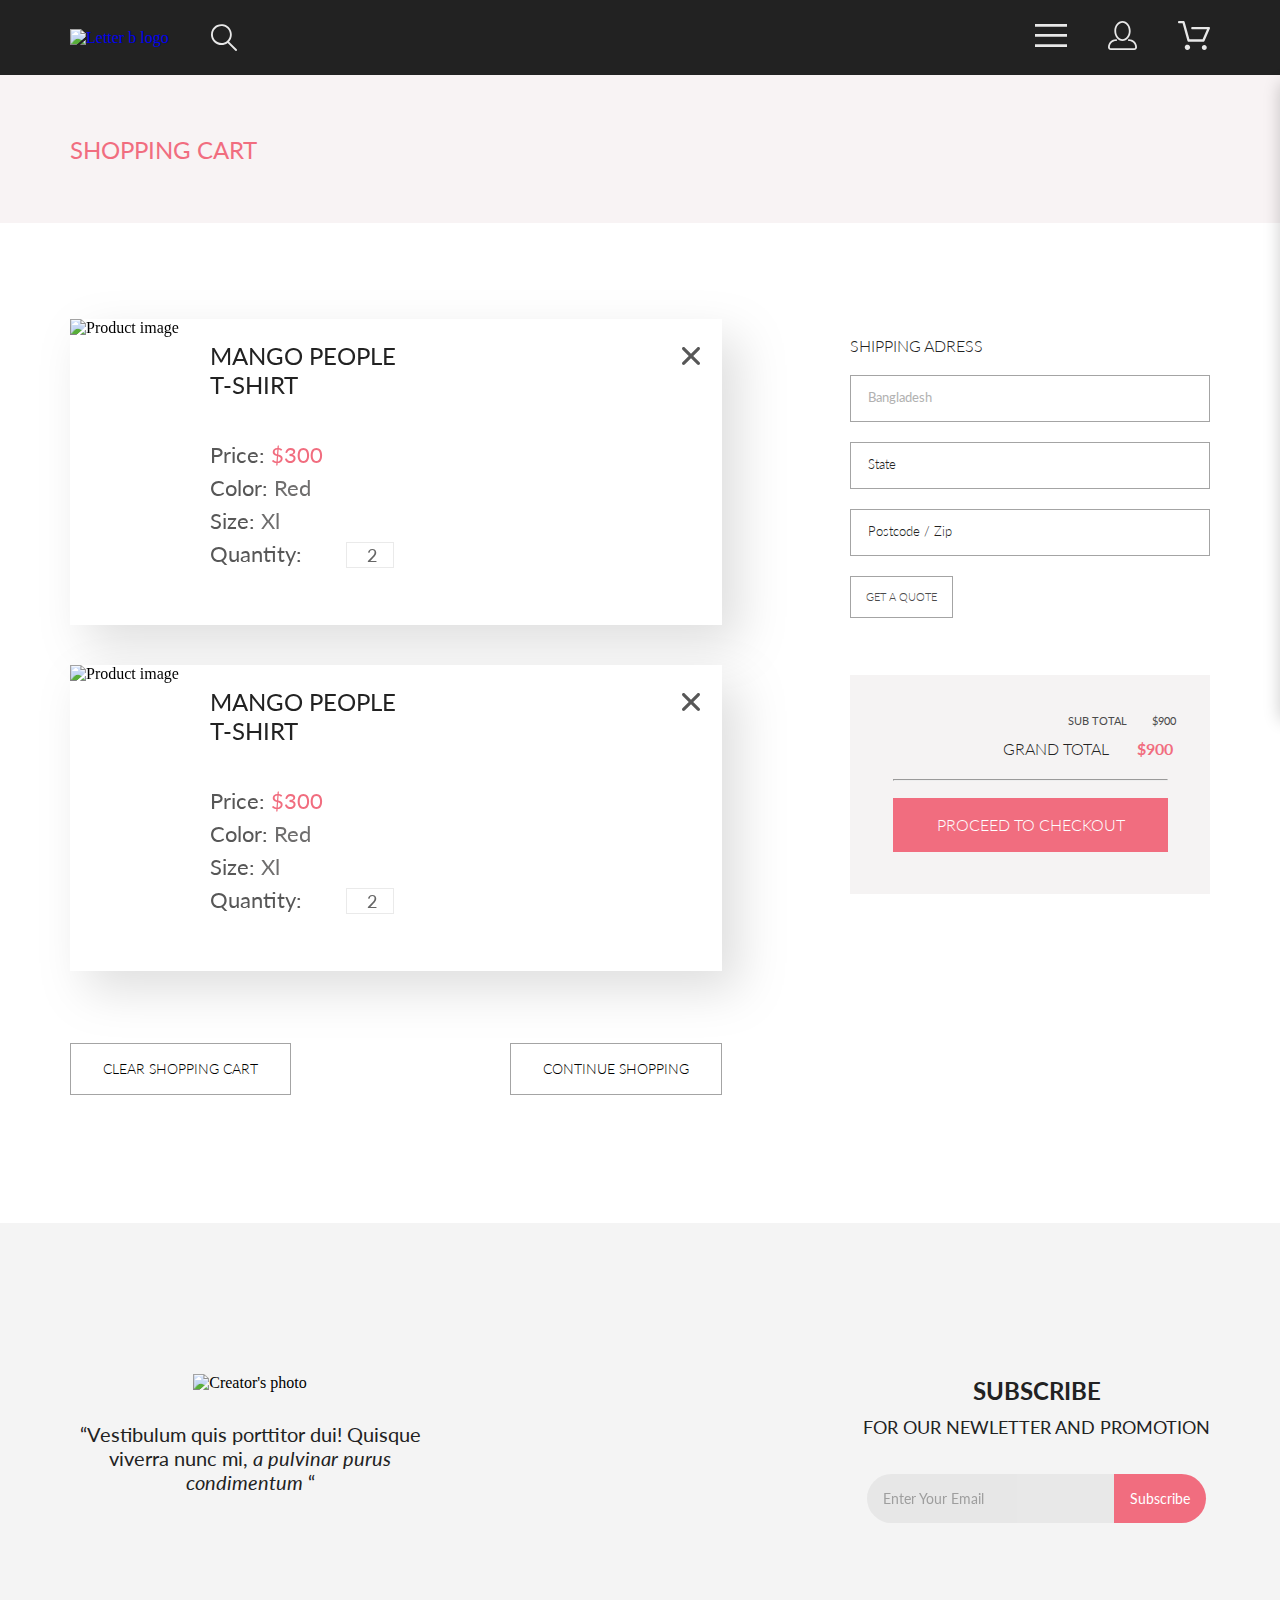
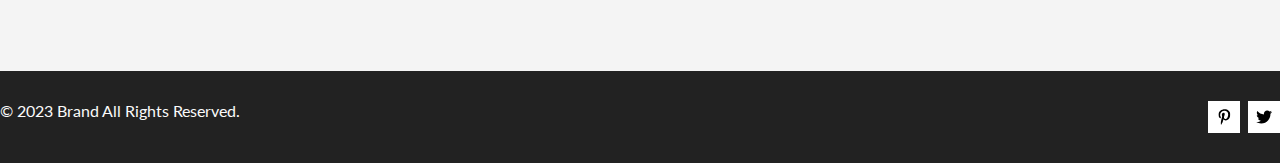
==== cart.html @ d00f2346 "Added new project" ====
<!DOCTYPE html>
<html lang="en">
    <head>
        <meta charset="UTF-8">
        <meta name="viewport" content="width=device-width, initial-scale=1.0">
        <title>Shop.Cart - Homework GB</title>
        <link rel="preconnect" href="https://fonts.googleapis.com">
        <link rel="preconnect" href="https://fonts.gstatic.com" crossorigin>
        <link href="https://fonts.googleapis.com/css2?family=Lato:wght@300;400;700;900&display=swap" rel="stylesheet">
        <link href="https://fonts.googleapis.com/css2?family=Roboto&display=swap" rel="stylesheet">
        <link rel="stylesheet" href="style.css">
    </head>
    <body>
        <div class="box-content">
            <header class="header center">
                <div class="header_left">
                    <a href="index.html" class="logo">
                        <img src="img/header_logo.svg" alt="Letter b logo">
                    </a>
                    <svg
                        width="27"
                        height="28"
                        viewBox="0 0 27 28"
                        fill="none"
                        xmlns="http://www.w3.org/2000/svg"
                    >
                        <path d="M19.0589 17.6251C20.6705 15.865 21.6275 13.6039 21.769 11.2216C21.9106 8.83932 21.2281 6.48088 19.8362 4.54232C18.4443 2.60377 16.4278 1.20318 14.1252 0.575765C11.8227 -0.0516554 9.37437 0.132305 7.19143 1.09675C5.0085 2.0612 3.22389 3.74739 2.1373 5.87217C1.05071 7.99695 0.728322 10.4309 1.22426 12.7653C1.72021 15.0997 3.00428 17.1923 4.86085 18.6919C6.71741 20.1914 9.0334 21.0064 11.4199 21.0001C13.6723 21.0031 15.8638 20.2691 17.6599 18.9101L25.4079 26.7171C25.4934 26.8061 25.5958 26.8772 25.7091 26.9261C25.8225 26.9751 25.9444 27.0009 26.0679 27.0021C26.1916 27.0024 26.314 26.9773 26.4276 26.9283C26.5411 26.8793 26.6434 26.8074 26.7279 26.7171C26.9018 26.5362 26.999 26.295 26.999 26.0441C26.999 25.7931 26.9018 25.5519 26.7279 25.371L19.0589 17.6251ZM2.88589 10.5001C2.89873 8.81477 3.41021 7.17101 4.35586 5.776C5.30151 4.38098 6.63899 3.29715 8.1997 2.66114C9.76042 2.02513 11.4745 1.86542 13.1258 2.20213C14.7772 2.53884 16.2919 3.3569 17.479 4.55319C18.6661 5.74948 19.4725 7.27044 19.7965 8.92433C20.1204 10.5782 19.9475 12.291 19.2995 13.8468C18.6515 15.4026 17.5574 16.7316 16.1551 17.6665C14.7529 18.6014 13.1052 19.1002 11.4199 19.1C9.14843 19.0892 6.97409 18.1775 5.3741 16.5652C3.77412 14.9528 2.87924 12.7715 2.88589 10.5001Z" fill="#E8E8E8"/>
                    </svg>
                </div>
                <div class="header_right">
                    <div class="main_menu">
                        <label for="main_menu_button" class="main_menu_button">
                            <svg
                                class="menu_icon"
                                width="32"
                                height="23"
                                viewBox="0 0 32 23"
                                fill="none"
                                xmlns="http://www.w3.org/2000/svg"
                            >
                                <path d="M0 23V20.31H32V23H0ZM0 12.76V10.07H32V12.76H0ZM0 2.69V0H32V2.69H0Z" fill="#E8E8E8"/>
                            </svg>
                        </label>
                        <input type="checkbox" id="main_menu_button" checked="false">
                        <div class="main_menu_bar">
                            <h4 class="main_menu_title">MENU</h4>
                            <ul>
                                <li>
                                    <a class="main_section" href="catalog.html">MAN</a>
                                    <ul>
                                        <li>
                                            <a class="link_section" href="product.html">Accessories</a>
                                        </li>
                                        <li>
                                            <a class="link_section" href="product.html">Bags</a>
                                        </li>
                                        <li>
                                            <a class="link_section" href="product.html">Denim</a>
                                        </li>
                                        <li>
                                            <a class="link_section" href="product.html">T-Shirts</a>
                                        </li>
                                    </ul>
                                </li>
                                <li>
                                    <a class="main_section" href="catalog.html">WOMAN</a>
                                    <ul>
                                        <li>
                                            <a class="link_section" href="product.html">Accessories</a>
                                        </li>
                                        <li>
                                            <a class="link_section" href="product.html">Jackets & Coats</a>
                                        </li>
                                        <li>
                                            <a class="link_section" href="product.html">Polos</a>
                                        </li>
                                        <li>
                                            <a class="link_section" href="product.html">T-Shirts</a>
                                        </li>
                                        <li>
                                            <a class="link_section" href="product.html">Shirts</a>
                                        </li>
                                    </ul>
                                </li>
                                <li>
                                    <a class="main_section" href="catalog.html">KIDS</a>
                                    <ul>
                                        <li>
                                            <a class="link_section" href="product.html">Accessories</a>
                                        </li>
                                        <li>
                                            <a class="link_section" href="product.html">Jackets & Coats</a>
                                        </li>
                                        <li>
                                            <a class="link_section" href="product.html">Polos</a>
                                        </li>
                                        <li>
                                            <a class="link_section" href="product.html">T-Shirts</a>
                                        </li>
                                        <li>
                                            <a class="link_section" href="product.html">Shirts</a>
                                        </li>
                                        <li>
                                            <a class="link_section" href="product.html">Bags</a>
                                        </li>
                                    </ul>
                                </li>
                            </ul>
                        </div>
                    </div>
                    <a class="user" href="registration.html">
                        <svg
                            class="user_icon"
                            width="29"
                            height="29"
                            viewBox="0 0 29 29"
                            fill="none"
                            xmlns="http://www.w3.org/2000/svg"
                        >
                            <path d="M14.5 19.937C19 19.937 22.656 15.464 22.656 9.968C22.656 4.472 19 0 14.5 0C13.3631 0.0217413 12.2463 0.303398 11.2351 0.823397C10.2239 1.34339 9.34507 2.08794 8.66602 3C7.12663 4.99573 6.30819 7.45381 6.34399 9.974C6.34399 15.465 10 19.937 14.5 19.937ZM14.5 1.813C18 1.813 20.844 5.472 20.844 9.969C20.844 14.466 17.998 18.125 14.5 18.125C11.002 18.125 8.15603 14.465 8.15503 9.969C8.15403 5.473 11 1.813 14.5 1.813ZM20.844 18.125C20.6036 18.125 20.373 18.2205 20.203 18.3905C20.033 18.5605 19.9375 18.7911 19.9375 19.0315C19.9375 19.2719 20.033 19.5025 20.203 19.6725C20.373 19.8425 20.6036 19.938 20.844 19.938C22.526 19.9399 24.1386 20.6088 25.3279 21.7982C26.5172 22.9875 27.1861 24.6 27.188 26.282C27.1875 26.5221 27.0918 26.7523 26.922 26.9221C26.7522 27.0918 26.5221 27.1875 26.282 27.188H2.71997C2.47985 27.1875 2.24975 27.0918 2.07996 26.9221C1.91016 26.7523 1.81449 26.5221 1.81396 26.282C1.81608 24.6001 2.48517 22.9877 3.67444 21.7985C4.86371 20.6092 6.47608 19.9401 8.15796 19.938C8.39824 19.938 8.62868 19.8425 8.79858 19.6726C8.96849 19.5027 9.06396 19.2723 9.06396 19.032C9.06396 18.7917 8.96849 18.5613 8.79858 18.3914C8.62868 18.2215 8.39824 18.126 8.15796 18.126C5.99541 18.1279 3.92201 18.9875 2.39258 20.5164C0.863144 22.0453 0.00264777 24.1185 0 26.281C0.000794067 27.0019 0.287502 27.693 0.797241 28.2027C1.30698 28.7125 1.99811 28.9992 2.71899 29H26.282C27.0027 28.9989 27.6936 28.7121 28.2031 28.2024C28.7126 27.6927 28.9992 27.0017 29 26.281C28.9974 24.1187 28.1372 22.0457 26.6083 20.5168C25.0793 18.9878 23.0063 18.1276 20.844 18.125Z" fill="#E8E8E8"/>
                        </svg>
                    </a>
                    <a class="cart" href="cart.html">
                        <svg
                            class="cart_icon"
                            width="32"
                            height="29"
                            viewBox="0 0 32 29"
                            fill="none"
                            xmlns="http://www.w3.org/2000/svg"
                        >
                            <path d="M26.1998 29C25.5521 28.9738 24.9404 28.6948 24.4961 28.2227C24.0518 27.7506 23.8103 27.1232 23.8234 26.475C23.8365 25.8269 24.1032 25.2097 24.5662 24.7559C25.0292 24.3022 25.6516 24.048 26.2999 24.048C26.9482 24.048 27.5706 24.3022 28.0336 24.7559C28.4966 25.2097 28.7633 25.8269 28.7764 26.475C28.7895 27.1232 28.5479 27.7506 28.1036 28.2227C27.6593 28.6948 27.0477 28.9738 26.3999 29H26.1998ZM6.75183 26.32C6.75183 25.79 6.90901 25.2718 7.20349 24.8311C7.49797 24.3904 7.91654 24.0469 8.40625 23.844C8.89596 23.6412 9.43484 23.5881 9.95471 23.6915C10.4746 23.7949 10.9521 24.0502 11.3269 24.425C11.7017 24.7998 11.957 25.2773 12.0604 25.7972C12.1638 26.317 12.1107 26.8559 11.9078 27.3456C11.705 27.8353 11.3615 28.2539 10.9208 28.5483C10.4801 28.8428 9.96194 29 9.43188 29C9.07977 29.0003 8.73102 28.9311 8.40564 28.7966C8.08026 28.662 7.7846 28.4646 7.53552 28.2158C7.28645 27.9669 7.08891 27.6713 6.9541 27.3461C6.81929 27.0208 6.74988 26.6721 6.74988 26.32H6.75183ZM10.5519 20.686C10.2924 20.6868 10.0398 20.6024 9.83301 20.4457C9.62617 20.2891 9.47648 20.0689 9.40686 19.819L4.57385 2.36401H1.18091C0.867422 2.36401 0.566761 2.23947 0.345093 2.01781C0.123425 1.79614 -0.00109863 1.49549 -0.00109863 1.18201C-0.00109863 0.868519 0.123425 0.567873 0.345093 0.346205C0.566761 0.124537 0.867422 5.81268e-06 1.18091 5.81268e-06H5.46191C5.7214 -0.00080736 5.97394 0.0837201 6.18066 0.240568C6.38739 0.397416 6.53674 0.617884 6.60583 0.868006L11.4388 18.323H24.6168L28.9999 8.27501H14.3999C14.2417 8.27961 14.0843 8.25242 13.9368 8.19507C13.7893 8.13771 13.6548 8.05134 13.5413 7.94108C13.4277 7.83082 13.3375 7.69891 13.2759 7.55315C13.2143 7.40739 13.1825 7.25075 13.1825 7.0925C13.1825 6.93426 13.2143 6.77762 13.2759 6.63186C13.3375 6.4861 13.4277 6.35419 13.5413 6.24393C13.6548 6.13367 13.7893 6.0473 13.9368 5.98994C14.0843 5.93259 14.2417 5.90541 14.3999 5.91001H30.8129C31.0086 5.90996 31.2011 5.95866 31.3733 6.05172C31.5454 6.14478 31.6917 6.27926 31.7988 6.44301C31.9067 6.60729 31.9723 6.79569 31.9897 6.99145C32.0072 7.18721 31.976 7.38424 31.8989 7.565L26.4939 19.977C26.4015 20.1876 26.2499 20.3668 26.0574 20.4927C25.8649 20.6186 25.6399 20.6858 25.4099 20.686H10.5519Z" fill="#E8E8E8"/>
                        </svg>
                    </a>
                </div>
            </header>
            <content class="content">
                <div class="head center">
                    <h1 class="head_title">SHOPPING CART</h1>
                </div>
                <div class="cart-box center">
                    <div class="cart-box__left">
                        <div class="cart-box__products">
                            <div class="cart-box__product_card">
                                <div class="cart-box__card_img">
                                    <img src="img/card_img1.png" alt="Product image">
                                </div>
                                <div class="cart-box__card_text">
                                    <h4 class="cart-box__card_title">MANGO  PEOPLE  T-SHIRT</h4>
                                    <p class="cart-box__card_content">
                                        Price:
                                        <span class="cart-box__card_price cart-box__card_value">$300</span>
                                    </p>
                                    <p class="cart-box__card_content">
                                        Color:
                                        <span class="cart-box__card_value">Red</span>
                                    </p>
                                    <p class="cart-box__card_content">
                                        Size:
                                        <span class="cart-box__card_value">Xl</span>
                                    </p>
                                    <label for="quantity" class="cart-box__card_content">Quantity:</label>
                                    <input id="quantity" type="number"  min="1" value="2" />
                                </div>
                                <svg
                                    class="cart-box__close_icon"
                                    width="18"
                                    height="18"
                                    viewBox="0 0 18 18"
                                    fill="none"
                                    xmlns="http://www.w3.org/2000/svg"
                                >
                                    <path d="M11.2453 9L17.5302 2.71516C17.8285 2.41741 17.9962 2.01336 17.9966 1.59191C17.997 1.17045 17.8299 0.76611 17.5322 0.467833C17.2344 0.169555 16.8304 0.00177586 16.4089 0.00140366C15.9875 0.00103146 15.5831 0.168097 15.2848 0.465848L9 6.75069L2.71516 0.465848C2.41688 0.167571 2.01233 0 1.5905 0C1.16868 0 0.764125 0.167571 0.465848 0.465848C0.167571 0.764125 0 1.16868 0 1.5905C0 2.01233 0.167571 2.41688 0.465848 2.71516L6.75069 9L0.465848 15.2848C0.167571 15.5831 0 15.9877 0 16.4095C0 16.8313 0.167571 17.2359 0.465848 17.5342C0.764125 17.8324 1.16868 18 1.5905 18C2.01233 18 2.41688 17.8324 2.71516 17.5342L9 11.2493L15.2848 17.5342C15.5831 17.8324 15.9877 18 16.4095 18C16.8313 18 17.2359 17.8324 17.5342 17.5342C17.8324 17.2359 18 16.8313 18 16.4095C18 15.9877 17.8324 15.5831 17.5342 15.2848L11.2453 9Z" fill="#575757"/>
                                </svg>
                            </div>
                            <div class="cart-box__product_card">
                                <div class="cart-box__card_img">
                                    <img src="img/card_img2.png" alt="Product image">
                                </div>
                                <div class="cart-box__card_text">
                                    <h4 class="cart-box__card_title">MANGO  PEOPLE  T-SHIRT</h4>
                                    <p class="cart-box__card_content">
                                        Price:
                                        <span class="cart-box__card_price cart-box__card_value">$300</span>
                                    </p>
                                    <p class="cart-box__card_content">
                                        Color:
                                        <span class="cart-box__card_value">Red</span>
                                    </p>
                                    <p class="cart-box__card_content">
                                        Size:
                                        <span class="cart-box__card_value">Xl</span>
                                    </p>
                                    <label for="quantity" class="cart-box__card_content">Quantity:</label>
                                    <input id="quantity" type="number"  min="1" value="2" />
                                </div>
                                <svg
                                    class="cart-box__close_icon"
                                    width="18"
                                    height="18"
                                    viewBox="0 0 18 18"
                                    fill="none"
                                    xmlns="http://www.w3.org/2000/svg"
                                >
                                    <path d="M11.2453 9L17.5302 2.71516C17.8285 2.41741 17.9962 2.01336 17.9966 1.59191C17.997 1.17045 17.8299 0.76611 17.5322 0.467833C17.2344 0.169555 16.8304 0.00177586 16.4089 0.00140366C15.9875 0.00103146 15.5831 0.168097 15.2848 0.465848L9 6.75069L2.71516 0.465848C2.41688 0.167571 2.01233 0 1.5905 0C1.16868 0 0.764125 0.167571 0.465848 0.465848C0.167571 0.764125 0 1.16868 0 1.5905C0 2.01233 0.167571 2.41688 0.465848 2.71516L6.75069 9L0.465848 15.2848C0.167571 15.5831 0 15.9877 0 16.4095C0 16.8313 0.167571 17.2359 0.465848 17.5342C0.764125 17.8324 1.16868 18 1.5905 18C2.01233 18 2.41688 17.8324 2.71516 17.5342L9 11.2493L15.2848 17.5342C15.5831 17.8324 15.9877 18 16.4095 18C16.8313 18 17.2359 17.8324 17.5342 17.5342C17.8324 17.2359 18 16.8313 18 16.4095C18 15.9877 17.8324 15.5831 17.5342 15.2848L11.2453 9Z" fill="#575757"/>
                                </svg>
                            </div>
                        </div>
                        <div class="cart-box__buttons">
                            <div class="cart-box__shopping_button">
                                <a class="cart-box__shopping_button_title" href="#">Clear shopping cart</a>
                            </div>
                            <div class="cart-box__shopping_button">
                                <a class="cart-box__shopping_button_title" href="#">Continue shopping</a>
                            </div>
                        </div>
                    </div>
                    <div class="cart-box__right">
                        <div class="cart-box__shipping-form">
                            <h4 class="cart-box__shipping-title">
                                SHIPPING ADRESS
                            </h4>
                            <input class="cart-box__shipping-field" type="text" id="country" placeholder="Country" value="Bangladesh" required>
                            <input class="cart-box__shipping-field" type="text" id="territory" placeholder="State" required>
                            <input class="cart-box__shipping-field" type="text" id="postcode" placeholder="Postcode / Zip" required>
                            <div class="cart-box__shipping_button">
                                <a class="cart-box__shipping_button_title" href="#">GET A QUOTE</a>
                            </div>
                        </div>
                        <div class="cart-box__checkout-box">
                            <div class="cart-box__subtotal">
                                <div>SUB TOTAL</div>
                                <div>$900</div>
                            </div>
                            <div class="cart-box__grandtotal">
                                <div>GRAND TOTAL</div>
                                <div class="cart-box__totalprice">$900</div>
                            </div>
                            <hr class="cart-box__checkout-line">
                            <div class="cart-box__checkout-button">
                                <a class="cart-box__checkout_button_title" href="#">PROCEED TO CHECKOUT</a>
                            </div>


                        </div>
                    </div>
                </div>
            </content>
            <footer class="footer">
                <section>
                    <div class="subscride_info center">
                        <figure>
                            <div class="creator">
                                <img src="img/creator.png" alt="Creator's photo">
                                <p class="creator_text">
                                    “Vestibulum quis porttitor dui! Quisque viverra nunc mi,
                                    <i> a pulvinar purus condimentum</i>
                                    “
                                </p>
                            </div>
                        </figure>
                        <section>
                            <div class="subscribe_container">
                                <div class="subscribe_text">
                                    <h3 class="subscribe_title">SUBSCRIBE</h3>
                                    <h4 class="subscribe_subtitle">FOR OUR NEWLETTER AND PROMOTION</h4>
                                </div>
                                <div class="subscribe_form">
                                    <input
                                        class="subscribe_form_input"
                                        type="email"
                                        name="email"
                                        placeholder="Enter Your Email"
                                    >
                                    <a class="subscribe_form_button" href="#">Subscribe</a>
                                </div>
                            </div>
                        </section>
                    </div>
                </section>
                <section>
                    <div class="contacts">
                        <p class="copyright_text">© 2023  Brand  All Rights Reserved.</p>
                        <div class="social_nets_bar">
                            <div class="social_net_item">
                                <svg
                                    class="social_net_link"
                                    width="13"
                                    height="16"
                                    viewBox="0 0 13 16"
                                    fill="none"
                                    xmlns="http://www.w3.org/2000/svg"
                                >
                                    <g clip-path="url(#clip0_190_1618)">
                                        <path d="M6.7402 0.203125C3.55552 0.203125 0.408081 2.34063 0.408081 5.8C0.408081 8 1.63726 9.25 2.38221 9.25C2.68951 9.25 2.86643 8.3875 2.86643 8.14375C2.86643 7.85313 2.13079 7.23438 2.13079 6.025C2.13079 3.5125 4.03043 1.73125 6.48878 1.73125C8.60259 1.73125 10.167 2.94062 10.167 5.1625C10.167 6.82187 9.50585 9.93437 7.3641 9.93437C6.59121 9.93437 5.93006 9.37187 5.93006 8.56563C5.93006 7.38438 6.74951 6.24062 6.74951 5.02187C6.74951 2.95312 3.83487 3.32812 3.83487 5.82812C3.83487 6.35313 3.90006 6.93437 4.13286 7.4125C3.70451 9.26875 2.82919 12.0344 2.82919 13.9469C2.82919 14.5375 2.91299 15.1188 2.96886 15.7094C3.0744 15.8281 3.02163 15.8156 3.18304 15.7563C4.74744 13.6 4.69157 13.1781 5.39928 10.3562C5.78107 11.0875 6.76814 11.4812 7.55034 11.4812C10.8468 11.4812 12.3274 8.24688 12.3274 5.33125C12.3274 2.22813 9.66415 0.203125 6.7402 0.203125Z" fill="black"/>
                                    </g>
                                    <defs>
                                        <clipPath id="clip0_190_1618">
                                            <rect
                                                width="11.9193"
                                                height="16"
                                                fill="white"
                                                transform="translate(0.408081)"
                                            />
                                        </clipPath>
                                    </defs>
                                </svg>
                            </div>
                            <div class="social_net_item">
                                <svg
                                    class="social_net_link"
                                    width="17"
                                    height="16"
                                    viewBox="0 0 17 16"
                                    fill="none"
                                    xmlns="http://www.w3.org/2000/svg"
                                >
                                    <g clip-path="url(#clip0_190_1614)">
                                        <path d="M14.4181 4.74107C14.4281 4.88319 14.4281 5.02535 14.4281 5.16747C14.4281 9.50247 11.1509 14.4974 5.16096 14.4974C3.31558 14.4974 1.60132 13.9593 0.159302 13.0253C0.421495 13.0558 0.673569 13.0659 0.94585 13.0659C2.46851 13.0659 3.8702 12.5482 4.98953 11.6649C3.5576 11.6345 2.3576 10.6903 1.94415 9.39081C2.14585 9.42125 2.34751 9.44156 2.5593 9.44156C2.85172 9.44156 3.14418 9.40094 3.41643 9.32991C1.92401 9.02531 0.80465 7.70553 0.80465 6.11163V6.07103C1.23825 6.31469 1.74249 6.46697 2.2769 6.48725C1.39959 5.89841 0.824826 4.89335 0.824826 3.75628C0.824826 3.14716 0.98614 2.58878 1.26851 2.10147C2.87187 4.09131 5.28195 5.39078 7.98443 5.53294C7.93403 5.28928 7.90376 5.0355 7.90376 4.78169C7.90376 2.97457 9.35586 1.5025 11.1609 1.5025C12.0987 1.5025 12.9457 1.89844 13.5407 2.53803C14.2768 2.39591 14.9827 2.12178 15.6079 1.74616C15.3659 2.5076 14.8516 3.14719 14.176 3.55325C14.8315 3.48222 15.4668 3.29944 16.0516 3.04566C15.608 3.69538 15.0533 4.27403 14.4181 4.74107Z" fill="black"/>
                                    </g>
                                    <defs>
                                        <clipPath id="clip0_190_1614">
                                            <rect
                                                width="15.8924"
                                                height="16"
                                                fill="white"
                                                transform="translate(0.159302)"
                                            />
                                        </clipPath>
                                    </defs>
                                </svg>
                            </div>
                        </div>
                    </div>
                </section>
            </footer>
        </div>
    </body>
</html>
---- style.css ----
.header {
  background-color: #222222;
  display: flex;
  height: 75px;
  justify-content: space-between;
  align-items: center;
  position: relative;
}

.header_left,
.header_right {
  display: flex;
  gap: 41px;
  align-items: center;
}

.menu_icon:hover path {
  fill: #F16D7F;
}

.main_menu {
  display: inline-block;
}

#main_menu_button {
  position: absolute;
  z-index: -1;
}
#main_menu_button:checked ~ .main_menu_bar {
  right: -232px;
}

.main_menu_bar {
  position: absolute;
  top: 75px;
  right: 0;
  padding: 1rem;
  background-color: #f9f9f9;
  width: 232px;
  box-shadow: 0px 8px 16px 0px rgba(0, 0, 0, 0.2);
  z-index: 1;
  transition: right 0.4s;
  line-height: normal;
}

ul {
  list-style-type: none;
  margin-top: 12px;
  margin-bottom: 20px;
  padding-left: 0;
}

ul li {
  padding-left: 1rem;
  margin-top: 12px;
  margin-bottom: 12px;
}

.menu_icon:hover path {
  fill: #F16D7F;
}

.user_icon:hover path {
  fill: #F16D7F;
}

.cart_icon:hover path {
  fill: #F16D7F;
}

.main_menu_button {
  background: none;
  border: none;
}

.main_menu_title {
  color: #000;
  font-family: Lato;
  font-size: 14px;
  font-style: normal;
  font-weight: 700;
  line-height: normal;
  padding-left: 1rem;
  margin-bottom: 24px;
}

.main_section {
  color: #F16D7F;
  font-family: Lato;
  font-size: 14px;
  font-style: normal;
  font-weight: 400;
  line-height: normal;
}

.link_section {
  color: #6F6E6E;
  font-family: Lato;
  font-size: 14px;
  font-style: normal;
  font-weight: 400;
  line-height: normal;
}

@media (min-width: 768px) and (max-width: 1024px) {
  .header_left {
    margin-left: 16px;
  }
  .header_right {
    margin-right: 16px;
  }
}
@media (max-width: 767.98px) {
  .header_left {
    margin-left: 8px;
  }
  .header_right {
    margin-right: 8px;
  }
  .user,
  .cart {
    display: none;
  }
}
.top_brand {
  background-color: #F1E4E6;
  display: flex;
  margin-bottom: 65px;
}

.top_brand_img {
  min-width: 49%;
  display: flex;
  justify-content: flex-end;
}

.top_brand_title {
  display: flex;
  justify-content: flex-start;
  align-items: center;
  gap: 18px;
}

.tb_large {
  color: #222222;
  font-family: Lato;
  font-size: 48px;
  font-style: normal;
  font-weight: 900;
  line-height: normal;
}

.tb_small {
  color: #222222;
  font-family: Lato;
  font-size: 32px;
  font-style: normal;
  font-weight: 700;
  line-height: normal;
}
.tb_small__highlighted {
  color: #F16D7F;
}

.offers {
  display: flex;
  flex-direction: column;
  gap: 30px;
  margin-bottom: 96px;
}

.small_offers {
  display: flex;
  gap: 30px;
}

.offer {
  width: 100%;
  min-height: 260px;
  display: flex;
  flex-direction: column;
  justify-content: center;
  align-items: center;
}
.offer__for_women {
  background-image: url(img/for_women.png);
  background-position: center;
  background-size: cover;
}
.offer__for_men {
  background-image: url(img/for_men.jpg);
  background-position: center;
  background-size: cover;
}
.offer__for_kids {
  background-image: url(img/for_kids.jpg);
  background-position: center;
  background-size: cover;
}
.offer__accesories {
  background-image: url(img/for_accesories.png);
  background-position: center;
  background-size: cover;
  min-height: 180px;
}

.offer_subtitle {
  color: #FFF;
  text-align: center;
  font-family: Lato;
  font-size: 16px;
  font-style: normal;
  font-weight: 400;
  line-height: normal;
}

.offer_title {
  color: #F16D7F;
  font-family: Lato;
  font-size: 24px;
  font-style: normal;
  font-weight: 700;
  line-height: normal;
}

.products {
  display: flex;
  align-items: center;
  flex-direction: column;
  margin-bottom: 60px;
}

.products_title {
  color: #222222;
  font-family: Lato;
  font-size: 30px;
  font-style: normal;
  font-weight: 400;
  line-height: normal;
}

.products_text {
  color: #9F9F9F;
  font-family: Lato;
  font-size: 14px;
  font-style: normal;
  font-weight: 400;
  line-height: normal;
}

.product_items {
  margin-top: 48px;
  margin-bottom: 48px;
  display: grid;
  grid-template-columns: repeat(3, 1fr);
  gap: 30px;
}

.item {
  display: flex;
  flex-direction: column;
  min-height: 587px;
  background-color: #F8F8F8;
}

.item_img {
  max-height: 420px;
  position: relative;
}

.hover_img {
  display: block;
  position: absolute;
  opacity: 0;
  transition: 0.5s;
}

.hover_img:hover {
  opacity: 1;
}

.item_text {
  display: flex;
  flex-wrap: wrap;
  height: 161px;
  padding: 24px 28.8px 20px 17px;
}

.item_title {
  color: #000;
  font-family: Lato;
  font-size: 13px;
  font-style: normal;
  font-weight: 400;
  line-height: normal;
  margin-bottom: 12.65px;
}

.item_description {
  color: #5D5D5D;
  font-family: Lato;
  font-size: 14px;
  font-style: normal;
  font-weight: 300;
  line-height: normal;
  margin-bottom: 18px;
}

.item_price {
  color: #F16D7F;
  font-family: Lato;
  font-size: 16px;
  font-style: normal;
  font-weight: 400;
  line-height: normal;
}

.spec_item {
  background-color: #F7E4E2;
  width: 100%;
  display: flex;
  flex: 1;
  justify-content: center;
  align-items: center;
}

.spec_pic {
  max-height: 95%;
}

.browse_button {
  padding: 1rem 2rem;
  border: #F16D7F 1px solid;
  color: #F16D7F;
  font-family: Lato;
  font-size: 16px;
  font-style: normal;
  font-weight: 400;
  line-height: normal;
  transition: 0.5s;
}

.browse_button:hover {
  background-color: #F16D7F;
  color: #FFFFFF;
}

.features {
  height: 341px;
  background-color: #222222;
  display: flex;
  gap: 30px;
  justify-content: center;
  align-items: center;
}

.feature {
  max-width: 360px;
  height: 134px;
  display: flex;
  flex-direction: column;
  align-items: center;
  justify-content: space-between;
}

.feature_icon path {
  fill: #F16D7F;
}

.feature_title {
  color: #FBFBFB;
  font-family: Lato;
  font-size: 19.96px;
  font-style: normal;
  font-weight: 400;
  line-height: normal;
}

.feature_description {
  color: #FBFBFB;
  text-align: center;
  font-family: Lato;
  font-size: 13.972px;
  font-style: normal;
  font-weight: 300;
  line-height: normal;
}

@media (min-width: 768px) and (max-width: 1024px) {
  .top_brand {
    display: flex;
    margin-bottom: 19px;
  }
  .top_brand_img {
    width: 49%;
    justify-content: center;
  }
  .top_brand_pic {
    -o-object-fit: contain;
       object-fit: contain;
    width: 100%;
  }
  .top_brand_title {
    width: 49%;
  }
  .tb_large {
    font-size: 44px;
  }
  .tb_small {
    font-size: 24px;
  }
  .offers {
    padding: 0 3%;
    gap: 19px;
    margin-bottom: 154px;
  }
  .small_offers {
    gap: 19px;
  }
  .offer {
    min-height: 167px;
  }
  .offer__accesories {
    min-height: 116px;
  }
  .products {
    margin-bottom: 79px;
  }
  .product_items {
    padding: 0 3%;
    grid-template-columns: repeat(2, 1fr);
    gap: 16px;
    margin-top: 72px;
  }
  .item {
    max-width: 360px;
  }
  .features {
    flex-direction: column;
    height: 610px;
    justify-content: space-evenly;
  }
}
@media (min-width: 320px) and (max-width: 767px) {
  .top_brand_img {
    display: none;
  }
  .top_brand {
    height: 368px;
  }
  .top_brand_title {
    width: 100%;
    justify-content: center;
  }
  .tb_large {
    font-size: 38px;
  }
  .tb_small {
    font-size: 20px;
  }
  .offers {
    padding: 0 5%;
    gap: 32px;
    margin-bottom: 64px;
  }
  .small_offers {
    flex-direction: column;
    gap: 32px;
  }
  .offer {
    min-height: 248px;
  }
  .offer__accesories {
    min-height: 111px;
  }
  .products {
    margin-bottom: 110px;
  }
  .product_items {
    margin-top: 64px;
    margin-bottom: 55px;
    padding: 0 3%;
    display: flex;
    flex-direction: column;
    gap: 16px;
  }
  .item {
    max-width: 320px;
    min-height: 540px;
    flex: 1;
  }
  .hover_img {
    -o-object-fit: scale-down;
       object-fit: scale-down;
    width: 100%;
  }
  .item_pic {
    -o-object-fit: contain;
       object-fit: contain;
    width: 100%;
  }
  .spec_item {
    height: 373.328px;
    flex: none;
  }
  .features {
    flex-direction: column;
    height: 610px;
    justify-content: space-evenly;
  }
}
.subscride_info {
  height: 448px;
  display: flex;
  justify-content: space-between;
  align-items: center;
  background-color: #F4F4F4;
  background-image: url(img/photo_subscribe.jpg);
  background-repeat: no-repeat;
  background-size: cover;
}

.creator {
  max-width: 360px;
  display: flex;
  flex-direction: column;
  gap: 30px;
  align-items: center;
}

.creator_text {
  color: #222222;
  text-align: center;
  font-family: Lato;
  font-size: 20px;
  font-style: normal;
  font-weight: 400;
  line-height: normal;
  height: 99px;
}

.subscribe_container {
  max-width: 557px;
  display: flex;
  flex-direction: column;
  align-items: center;
}

.subscribe_text {
  margin-bottom: 32px;
}

.subscribe_title {
  color: #222222;
  text-align: center;
  font-family: Lato;
  font-size: 24px;
  font-style: normal;
  font-weight: 700;
  line-height: 167.2%;
}

.subscribe_subtitle {
  color: #222222;
  font-family: Lato;
  font-size: 18px;
  font-style: normal;
  font-weight: 400;
  line-height: 167.2%;
}

.subscribe_form {
  width: 100%;
  display: flex;
  align-items: center;
  justify-content: center;
}

.subscribe_form_input {
  width: calc(100% - 100px);
  color: #222222;
  background-color: #E1E1E1;
  font-family: Lato;
  font-size: 14px;
  font-style: normal;
  font-weight: 400;
  line-height: normal;
  opacity: 0.671;
  padding: 1rem;
  border: none;
  border-top-left-radius: 49px;
  border-bottom-left-radius: 49px;
}

.subscribe_form_button {
  max-width: 100px;
  background-color: #F16D7F;
  color: #FFFFFF;
  text-align: center;
  font-family: Lato;
  font-size: 14px;
  font-style: normal;
  font-weight: 400;
  line-height: normal;
  padding: 1rem;
  border: none;
  border-top-right-radius: 49px;
  border-bottom-right-radius: 49px;
  transition: 0.5s;
}

.subscribe_form_button:hover {
  background-color: #222222;
}

.contacts {
  padding: 30px 0;
  display: flex;
  justify-content: space-between;
  background-color: #222222;
}

.copyright_text {
  color: #FBFBFB;
  font-family: Lato;
  font-size: 16px;
  font-style: normal;
  font-weight: 400;
  line-height: normal;
}

.social_nets_bar {
  display: flex;
  gap: 8px;
  justify-content: space-between;
}

.social_net_item {
  background-color: #FFFFFF;
  width: 32px;
  height: 32px;
  display: flex;
  justify-content: center;
  align-items: center;
  transition: 0.5s;
}

.social_net_item:hover {
  background-color: #F16D7F;
}

.social_net_item:hover .social_net_link path {
  fill: white;
}

@media (min-width: 768px) and (max-width: 1024px) {
  .subscride_info {
    flex-direction: column;
    height: 600px;
    gap: 48px;
    padding-top: 64px;
    justify-content: normal;
    background-position-x: left;
    background-position-y: bottom;
  }
  .copyright_text {
    margin-left: 16px;
  }
  .social_nets_bar {
    margin-right: 16px;
  }
}
@media (min-width: 320px) and (max-width: 767.98px) {
  .subscride_info {
    flex-direction: column;
    height: 550px;
    gap: 59px;
    padding-top: 64px;
    justify-content: normal;
    background-position-x: left;
    background-position-y: bottom;
  }
  .creator_text {
    font-size: 18px;
    height: auto;
  }
  .subscribe_text {
    margin-bottom: 22px;
  }
  .subscribe_title {
    line-height: 153.2%;
  }
  .subscribe_subtitle {
    font-size: 14px;
    line-height: 153.2%;
  }
  .contacts {
    padding: 9px;
    height: 143px;
    flex-direction: column-reverse;
    align-items: center;
    justify-content: normal;
  }
  .social_nets_bar {
    margin-bottom: 40px;
  }
}
p {
  padding: 0;
  margin: 0;
}

.head {
  background-color: #F8F3F4;
  display: flex;
  height: 148px;
  justify-content: space-between;
  align-items: center;
}

.head_title {
  color: #F16D7F;
  font-family: Lato;
  font-size: 24px;
  font-style: normal;
  font-weight: 400;
  line-height: normal;
}

.breadcrums > a:not(:last-child)::after {
  content: " /";
}

.breadcrums__link {
  color: #636363;
  font-family: Lato;
  font-size: 14px;
  font-style: normal;
  font-weight: 300;
  line-height: normal;
  transition: 0.3s;
}
.breadcrums__link__highlight {
  color: #F16D7F;
  font-weight: 700;
}

.breadcrums__link:hover {
  color: #F16D7F;
  font-weight: 700;
}

.carousel {
  background-color: #F7F7F7;
  padding-top: 11px;
  padding-bottom: 42px;
}

.carousel-item,
.active {
  text-align: center;
}

.carousel_button {
  background-image: url(img/carousel_button_bg.svg);
}

.carousel-control-prev {
  justify-content: flex-start;
  transition: 0.3s;
}

.carousel-control-prev:hover .carousel_button path {
  fill: #F16D7F;
}

.carousel-control-next {
  justify-content: flex-end;
  transition: 0.3s;
}

.carousel-control-next:hover .carousel_button path {
  fill: #F16D7F;
}

.product_description {
  position: relative;
  top: -65px;
  margin-left: calc(50% - 570px);
  margin-right: calc(50% - 570px);
  background-color: #FFFFFF;
  height: 601px;
  display: flex;
  flex-direction: column;
  align-items: center;
  justify-content: center;
  padding-top: 64px;
  margin-bottom: 129px;
}

.product_group {
  color: #F16D7F;
  font-family: Lato;
  font-size: 14px;
  font-style: normal;
  font-weight: 300;
  line-height: normal;
  margin-bottom: 12.1px;
}

.product_description path {
  fill: #F16D7F;
}

.product_title {
  margin-top: 12.1px;
  margin-bottom: 48.41px;
  color: #4D4D4D;
  font-family: Lato;
  font-size: 18px;
  font-style: normal;
  font-weight: 300;
  line-height: normal;
}

.product_text {
  padding-left: calc(50% - 277.5px);
  padding-right: calc(50% - 277.5px);
  color: #5E5E5E;
  text-align: center;
  font-family: Lato;
  font-size: 14px;
  font-style: normal;
  font-weight: 300;
  line-height: normal;
  margin-bottom: 32px;
}

.product_price {
  color: #F16D7F;
  font-family: Lato;
  font-size: 24px;
  font-style: normal;
  font-weight: 300;
  line-height: normal;
  margin-bottom: 65px;
}

.sort_bar {
  margin-top: 65px;
  margin-bottom: 48.41px;
  color: #6F6E6E;
  font-family: Lato;
  font-size: 14px;
  font-style: normal;
  font-weight: 400;
  line-height: normal;
}

.btn-secondary {
  --bs-btn-color: #6F6E6E;
  --bs-btn-bg: none;
  --bs-btn-border-color: none;
  --bs-btn-hover-color: #fff;
  --bs-btn-hover-bg: #5c636a;
  --bs-btn-hover-border-color: #565e64;
  --bs-btn-focus-shadow-rgb: 130, 138, 145;
  --bs-btn-active-color: #fff;
  --bs-btn-active-bg: #F16D7F;
  --bs-btn-active-border-color: #51585e;
  --bs-btn-active-shadow: inset 0 3px 5px rgba(0, 0, 0, 0.125);
  --bs-btn-disabled-color: #fff;
  --bs-btn-disabled-bg: #6c757d;
  --bs-btn-disabled-border-color: #6c757d;
}

.add_to_cart_button {
  display: flex;
  gap: 23px;
  align-items: center;
}

.add_to_cart_button:hover path {
  fill: #FFFFFF;
}

@media (min-width: 768px) and (max-width: 1024px) {
  .spec_product {
    margin-top: 24px;
    grid-template-columns: repeat(2, 1fr);
    grid-template-rows: repeat(1, 1fr);
    grid-auto-rows: 0;
    overflow-y: hidden;
    justify-items: center;
  }
}
@media (min-width: 320px) and (max-width: 767.98px) {
  .carousel-item,
  .active img {
    width: 100vw;
  }
  .product_description {
    margin-left: 0;
    margin-right: 0;
    margin-bottom: 64px;
  }
  .product_text {
    padding-left: 25px;
    padding-right: 25px;
  }
  [type=button]:not(:disabled), [type=reset]:not(:disabled), [type=submit]:not(:disabled), button:not(:disabled) {
    font-size: 10px;
  }
  .spec_product {
    display: grid;
    grid-template-columns: 1fr;
    grid-template-rows: repeat(2, 1fr);
    grid-auto-rows: 0;
    overflow-y: hidden;
    justify-items: center;
  }
}
.filter-sorter {
  padding-top: 35px;
  padding-bottom: 16px;
  display: flex;
  height: 84px;
}

.filter-block {
  position: relative;
  height: 100%;
  width: 360px;
}

.filter {
  position: absolute;
  z-index: 10;
  width: 360px;
  padding: 13px 16px 16px;
}
.filter[open] {
  background: #FFF;
  filter: drop-shadow(6px 4px 35px rgba(0, 0, 0, 0.21));
}
.filter__summary {
  display: flex;
  align-items: center;
  gap: 11px;
}
.filter__title {
  color: #000;
  font-family: Lato;
  font-size: 14px;
  font-style: normal;
  font-weight: 600;
  line-height: normal;
  transition: 0.5s;
}
.filter__title:hover {
  color: #F16D7F;
}
.filter[open] .filter__title {
  color: #F16D7F;
}
.filter[open] .filter__summary path {
  fill: #F16D7F;
}
.filter__content {
  display: flex;
  flex-direction: column;
  margin-top: 16px;
  gap: 18px;
}
.filter__subtitle {
  color: #6F6E6E;
  font-family: Lato;
  font-size: 14px;
  font-style: normal;
  font-weight: 400;
  line-height: normal;
  border-bottom: 1px solid #EBEBEB;
  border-left: 5px solid #F16D7F;
  padding-left: 12px;
  padding-top: 8px;
  padding-bottom: 12px;
  transition: 0.5s;
}
.filter__subtitle:hover {
  color: #F16D7F;
}
.filter__item[open] .filter__subtitle {
  color: #F16D7F;
}
.filter__link-box {
  display: flex;
  flex-direction: column;
  gap: 11px;
  margin-left: 18px;
  margin-top: 24px;
  margin-bottom: 6px;
}
.filter__link {
  color: #6F6E6E;
  font-family: Lato;
  font-size: 14px;
  font-style: normal;
  font-weight: 400;
  line-height: normal;
  transition: 0.5s;
}
.filter__link:hover {
  color: #222222;
}

.sorter {
  display: flex;
  gap: 27px;
  padding-top: 13px;
  margin-left: 30px;
}
.sorter__details {
  position: relative;
}
.sorter__summary {
  display: flex;
  align-items: center;
  gap: 11px;
}
.sorter__title {
  color: #6F6E6E;
  font-family: Lato;
  font-size: 14px;
  font-style: normal;
  font-weight: 400;
  line-height: normal;
}
.sorter__content {
  position: absolute;
  z-index: 10;
  left: -9px;
  top: 22px;
  display: flex;
  flex-direction: column;
  gap: 9px;
  background: #FFF;
  box-shadow: 6px 4px 35px 0px rgba(0, 0, 0, 0.21);
  padding-top: 7px;
  padding-left: 9px;
  padding-bottom: 11px;
  padding-right: 30px;
}
.sorter__item {
  display: flex;
  align-items: center;
  gap: 9px;
  position: relative;
}
.sorter__label {
  color: #6F6E6E;
  font-family: Roboto;
  font-size: 14px;
  font-style: normal;
  font-weight: 400;
  line-height: normal;
}
.sorter__checkbox {
  position: absolute;
  z-index: -1;
  opacity: 0;
}
.sorter__checkbox + label {
  display: inline-flex;
  align-items: center;
  -webkit-user-select: none;
     -moz-user-select: none;
          user-select: none;
  cursor: pointer;
}
.sorter__checkbox + label::before {
  content: "";
  display: inline-block;
  width: 1em;
  height: 1em;
  flex-shrink: 0;
  flex-grow: 0;
  border: 1px solid #adb5bd;
  border-radius: 0.25em;
  margin-right: 0.5em;
  background-repeat: no-repeat;
  background-position: center center;
  background-size: 50% 50%;
}
.sorter__checkbox:checked + label::before {
  border-color: #F16D7F;
  background-color: #F16D7F;
  background-image: url("data:image/svg+xml,%3csvg xmlns='http://www.w3.org/2000/svg' viewBox='0 0 8 8'%3e%3cpath fill='%23fff' d='M6.564.75l-3.59 3.612-1.538-1.55L0 4.26 2.974 7.25 8 2.193z'/%3e%3c/svg%3e");
}

.catalog_nav {
  height: 43px;
  display: flex;
  justify-content: center;
  align-items: center;
  border: 1px #EBEBEB solid;
  border-radius: 5px;
}
.catalog_nav__box {
  display: inline-block;
  text-align: center;
}
.catalog_nav__link {
  float: left;
  padding: 15px 16px;
  text-decoration: none;
  color: #C4C4C4;
  font-family: Lato;
  font-size: 16px;
  font-style: normal;
  font-weight: 300;
  line-height: normal;
}
.catalog_nav__link:active {
  color: #F16D7F;
}
.catalog_nav__link:hover:not(.active) {
  color: #F16D7F;
}

@media (min-width: 768px) and (max-width: 1024px) {
  .filter-sorter {
    justify-content: space-between;
  }
  .filter {
    padding-top: 24px;
    padding-left: 0;
  }
  .product_items_spec {
    margin-top: 24px;
    grid-template-rows: repeat(4, 1fr);
    grid-auto-rows: 0;
    overflow-y: hidden;
    justify-items: center;
  }
}
@media (min-width: 320px) and (max-width: 767.98px) {
  .head {
    flex-direction: column;
    gap: 32px;
  }
  .filter-sorter {
    justify-content: space-between;
    align-items: center;
    padding-top: 26px;
  }
  .filter-block {
    width: -moz-fit-content;
    width: fit-content;
  }
  .filter {
    padding-left: 0;
  }
  .filter__title {
    display: none;
  }
  .filter__icon {
    width: 38px;
    height: 25px;
  }
  .sorter {
    margin-left: 0;
  }
  .sorter__title {
    font-size: 12px;
  }
  .products {
    margin-bottom: 64px;
  }
  .product_items {
    margin-top: 16px;
    margin-bottom: 40px;
  }
  .catalog_nav {
    padding: 15px 16px;
  }
  .catalog_nav__link {
    padding: 0 6px;
  }
}
.cart-box {
  display: flex;
  justify-content: space-between;
  padding-top: 96px;
  padding-bottom: 128px;
}
.cart-box__left {
  display: flex;
  flex-direction: column;
  gap: 72px;
}
.cart-box__products {
  display: flex;
  flex-direction: column;
  gap: 40px;
}
.cart-box__product_card {
  display: flex;
  height: 306px;
  min-width: 652px;
  filter: drop-shadow(17px 19px 24px rgba(0, 0, 0, 0.13));
  background-color: #fff;
}
.cart-box__card_text {
  padding-left: 31px;
  padding-top: 22px;
  max-width: 232px;
  position: relative;
}
.cart-box__card_title {
  color: #222222;
  font-family: Lato;
  font-size: 24px;
  font-style: normal;
  font-weight: 400;
  line-height: normal;
  margin-bottom: 42px;
}
.cart-box__card_content {
  color: #575757;
  font-family: Lato;
  font-size: 22px;
  font-style: normal;
  font-weight: 400;
  line-height: normal;
  margin-bottom: 6px;
}
.cart-box__card_value {
  color: #6F6E6E;
  font-family: Lato;
  font-size: 22px;
  font-style: normal;
  font-weight: 400;
  line-height: normal;
}
.cart-box__card_price {
  color: #F16D7F;
}
.cart-box #quantity {
  margin-left: 40px;
  padding: 1px;
  width: 3rem;
  text-align: end;
  color: #656565;
  font-family: Lato;
  font-size: 18px;
  font-style: normal;
  font-weight: 400;
  line-height: normal;
  border: 1px #EAEAEA solid;
}
.cart-box__close_icon {
  position: absolute;
  top: 28px;
  right: 22px;
}
.cart-box__close_icon:hover path {
  fill: #F16D7F;
}
.cart-box__buttons {
  display: flex;
  justify-content: space-between;
}
.cart-box__shopping_button {
  padding: 1rem 2rem;
  border: #A4A4A4 1px solid;
  transition: background-color 0.5s;
}
.cart-box__shopping_button_title {
  color: #000;
  font-family: Lato;
  font-size: 14px;
  font-style: normal;
  font-weight: 300;
  line-height: normal;
  text-transform: uppercase;
  transition: color 0.5s;
}
.cart-box__shopping_button:hover {
  background-color: #F16D7F;
}
.cart-box__shopping_button:hover .cart-box__shopping_button_title {
  color: #FFFFFF;
}
.cart-box__right {
  display: flex;
  flex-direction: column;
  gap: 57px;
}
.cart-box__shipping-form {
  width: 360px;
  display: flex;
  flex-direction: column;
  padding-top: 17px;
  gap: 20px;
}
.cart-box__shipping-title {
  color: #222222;
  font-family: Lato;
  font-size: 16px;
  font-style: normal;
  font-weight: 300;
  line-height: normal;
}
.cart-box__shipping-field {
  padding-left: 17px;
  padding-top: 13px;
  padding-bottom: 16px;
  border: #A4A4A4 1px solid;
  color: #B1B1B1;
  font-family: Lato;
  font-size: 13px;
  font-style: normal;
  font-weight: 400;
  line-height: normal;
  transition: border-color 0.15s, box-shadow 0.15s;
}
.cart-box__shipping-field::-moz-placeholder {
  color: #222222;
  font-weight: 300;
}
.cart-box__shipping-field::placeholder {
  color: #222222;
  font-weight: 300;
}
.cart-box__shipping-field:focus {
  border-color: #F16D7F;
  outline: 0;
  box-shadow: 0 0 0 0.2rem rgba(158, 158, 158, 0.25);
}
.cart-box__shipping_button {
  width: -moz-fit-content;
  width: fit-content;
  padding: 10px 15px 12px 15px;
  border: #A4A4A4 1px solid;
  transition: background-color 0.5s;
}
.cart-box__shipping_button_title {
  color: #4A4A4A;
  font-family: Lato;
  font-size: 11px;
  font-style: normal;
  font-weight: 300;
  line-height: normal;
  transition: color 0.5s;
}
.cart-box__shipping_button:hover {
  background-color: #F16D7F;
}
.cart-box__shipping_button:hover .cart-box__shipping_button_title {
  color: #FFFFFF;
}
.cart-box__checkout-box {
  background-color: #F5F3F3;
  width: 360px;
  display: flex;
  flex-direction: column;
  padding-top: 39px;
}
.cart-box__subtotal {
  max-width: 108px;
  display: flex;
  justify-content: space-between;
  margin-left: 218px;
  margin-bottom: 12px;
  color: #4A4A4A;
  font-family: Lato;
  font-size: 11px;
  font-style: normal;
  font-weight: 400;
  line-height: normal;
}
.cart-box__grandtotal {
  max-width: 170px;
  display: flex;
  justify-content: space-between;
  margin-left: 153px;
  margin-bottom: 21px;
  color: #222;
  font-family: Lato;
  font-size: 16px;
  font-style: normal;
  font-weight: 300;
  line-height: normal;
}
.cart-box__totalprice {
  color: #F16D7F;
  font-weight: 700;
}
.cart-box__checkout-line {
  margin-left: 43px;
  margin-right: 42px;
  margin-bottom: 17px;
  color: #E2E2E2;
}
.cart-box__checkout-button {
  margin-left: 43px;
  margin-right: 42px;
  margin-bottom: 42px;
  padding: 1rem 2rem;
  text-align: center;
  border: #F16D7F 1px solid;
  background-color: #F16D7F;
  transition: background-color 0.5s;
}
.cart-box__checkout_button_title {
  color: #FFF;
  font-family: Lato;
  font-size: 16px;
  font-style: normal;
  font-weight: 300;
  line-height: normal;
}
.cart-box__checkout-button:hover {
  background-color: #222222;
}

@media (min-width: 768px) and (max-width: 1024px) {
  .cart-box {
    flex-direction: column;
    justify-content: normal;
    padding-top: 59px;
    padding-bottom: 128px;
    gap: 64px;
  }
  .cart-box__left {
    gap: 62px;
  }
  .cart-box__product_card {
    max-width: calc(100vw - 32px);
  }
  .cart-box__close_icon {
    right: 24px;
  }
  .cart-box__buttons {
    display: flex;
    justify-content: center;
    gap: 48px;
  }
  .cart-box__right {
    flex-direction: row;
    gap: 16px;
  }
  .cart-box__shipping-form {
    padding-top: 0;
  }
  .cart-box__checkout-box {
    margin-top: 39px;
    margin-bottom: 19px;
  }
}
@media (min-width: 320px) and (max-width: 767.98px) {
  .head {
    justify-content: center;
  }
  .cart-box {
    flex-direction: column;
    justify-content: normal;
    padding-top: 39px;
    padding-bottom: 96px;
    gap: 48px;
  }
  .cart-box__left {
    gap: 32px;
  }
  .cart-box__product_card {
    min-width: auto;
    height: 188px;
    filter: drop-shadow(8px 8px 21px rgba(0, 0, 0, 0.13));
  }
  .cart-box__card_img img {
    height: 188px;
  }
  .cart-box__card_text {
    padding-left: 17px;
    padding-top: 13px;
    max-width: 144px;
    position: relative;
  }
  .cart-box__card_title {
    font-size: 16px;
    margin-bottom: 26px;
  }
  .cart-box__card_content {
    font-size: 14px;
    margin-bottom: 4px;
  }
  .cart-box__card_value {
    font-size: 14px;
  }
  .cart-box #quantity {
    margin-left: 15px;
    width: 2rem;
    font-size: 10px;
  }
  .cart-box__close_icon {
    top: 17px;
    right: 12px;
    height: 12px;
    width: 10px;
  }
  .cart-box__buttons {
    width: calc(100vw - 16px);
    gap: 9px;
  }
  .cart-box__shopping_button {
    padding: 0.5rem;
    width: 50%;
    text-align: center;
  }
  .cart-box__shopping_button_title {
    font-size: 12px;
    font-weight: 400;
    color: #575757;
    text-transform: none;
  }
  .cart-box__right {
    gap: 49px;
  }
  .cart-box__shipping-form {
    padding-top: 0;
  }
}
.reg-box {
  display: flex;
  gap: 128px;
  padding-top: 64px;
  padding-bottom: 96px;
}
.reg-box__left {
  display: flex;
  flex-direction: column;
  min-width: 360px;
}
.reg-box__reg-form {
  display: flex;
  flex-direction: column;
  gap: 21px;
}
.reg-box__form_title {
  color: #222222;
  font-family: Lato;
  font-size: 16px;
  font-style: normal;
  font-weight: 300;
  line-height: normal;
}
.reg-box__reg-field {
  padding-left: 17px;
  padding-top: 13px;
  padding-bottom: 16px;
  border: #A4A4A4 1px solid;
  color: #222222;
  font-family: Lato;
  font-size: 13px;
  font-style: normal;
  font-weight: 300;
  line-height: normal;
  transition: border-color 0.15s, box-shadow 0.15s;
}
.reg-box__reg-field::-moz-placeholder {
  color: #B1B1B1;
}
.reg-box__reg-field::placeholder {
  color: #B1B1B1;
}
.reg-box__reg-field:focus {
  border-color: #F16D7F;
  outline: 0;
  box-shadow: 0 0 0 0.2rem rgba(158, 158, 158, 0.25);
}
.reg-box__sex-selectors {
  margin-top: 31px;
  margin-bottom: 33px;
  display: flex;
  gap: 20px;
}
.reg-box__sex-selector {
  color: #000;
  font-family: Lato;
  font-size: 11px;
  font-style: normal;
  font-weight: 300;
  line-height: normal;
}
.reg-box__radio {
  position: absolute;
  z-index: -1;
  opacity: 0;
}
.reg-box__radio + label {
  display: inline-flex;
  align-items: center;
  -webkit-user-select: none;
     -moz-user-select: none;
          user-select: none;
  cursor: pointer;
}
.reg-box__radio + label::before {
  content: "";
  display: inline-block;
  width: 1em;
  height: 1em;
  flex-shrink: 0;
  flex-grow: 0;
  border: 1px solid #A4A4A4;
  border-radius: 50%;
  margin-right: 10px;
  background-repeat: no-repeat;
  background-position: center center;
  background-size: 50% 50%;
}
.reg-box__radio:active + label::before {
  background-color: #F16D7F;
  border-color: #F16D7F;
  filter: brightness(150%);
}
.reg-box__radio:checked + label::before {
  background-color: #F16D7F;
  background-image: url("data:image/svg+xml,%3csvg xmlns='http://www.w3.org/2000/svg' viewBox='-4 -4 8 8'%3e%3ccircle r='3' fill='%23fff'/%3e%3c/svg%3e");
}
.reg-box__password-requirements {
  margin-top: 15px;
  margin-bottom: 39px;
  color: #B1B1B1;
  font-family: Lato;
  font-size: 13px;
  font-style: normal;
  font-weight: 300;
  line-height: normal;
}
.reg-box__button {
  padding: 16px 29px;
  display: flex;
  gap: 20px;
  align-items: center;
  text-align: center;
  border: #F16D7F 1px solid;
  background-color: #F16D7F;
  color: #FFF;
  font-family: Lato;
  font-size: 14px;
  font-style: normal;
  font-weight: 400;
  line-height: normal;
  transition: background-color 0.5s;
}
.reg-box__button:hover {
  background-color: #222222;
}
.reg-box__right {
  display: flex;
  flex-direction: column;
  gap: 21px;
  color: #000;
  font-family: Lato;
  font-size: 24px;
  font-style: normal;
  font-weight: 300;
  line-height: normal;
}
.reg-box__perks_lst {
  list-style-image: url(img/tick_list.svg);
  list-style-position: inside;
  margin: 0;
  padding: 0;
}
.reg-box__perks_li {
  margin-top: 0;
  margin-bottom: 16px;
  padding-left: 0;
}
.reg-box__perks_li::before {
  content: "";
  padding-right: 23px;
}

@media (min-width: 768px) and (max-width: 1024px) {
  .reg-box {
    gap: 22px;
    padding-top: 40px;
  }
  .reg-box__right {
    font-size: 16px;
  }
  .reg-box__perks_title {
    margin-bottom: 10px;
  }
  .reg-box__perks_lst {
    list-style-image: url(img/tick_list.svg);
    list-style-position: outside;
    margin: 0;
    padding: 0;
  }
  .reg-box__perks_li {
    margin-left: 22px;
    padding-left: 23px;
  }
  .reg-box__perks_li::before {
    padding-bottom: 16px;
    padding-right: 0px;
  }
}
@media (min-width: 320px) and (max-width: 767.98px) {
  .reg-box {
    flex-direction: column;
    gap: 40px;
  }
  .reg-box__right {
    font-size: 16px;
  }
  .reg-box__perks_title {
    margin-bottom: 10px;
  }
  .reg-box__perks_lst {
    list-style-image: url(img/tick_list.svg);
    list-style-position: outside;
    margin: 0;
    padding: 0;
  }
  .reg-box__perks_li {
    margin-left: 22px;
    padding-left: 23px;
  }
  .reg-box__perks_li::before {
    padding-bottom: 16px;
    padding-right: 0px;
  }
}
* {
  margin: 0;
  padding: 0;
  box-sizing: border-box;
}

a {
  text-decoration: none;
}

summary {
  display: block;
}

summary::-webkit-details-marker {
  display: none;
}

.body {
  font-family: "Lato", sans-serif;
  min-height: 100vh;
  display: flex;
  flex-direction: column;
}

.box-content {
  overflow: hidden;
}

.content {
  flex: 1;
}

.center {
  padding-left: calc(50% - 570px);
  padding-right: calc(50% - 570px);
}

@media (min-width: 768px) and (max-width: 1024px) {
  .center {
    padding-left: 16px;
    padding-right: 16px;
  }
}
@media (min-width: 320px) and (max-width: 767.98px) {
  .center {
    padding-left: 8px;
    padding-right: 8px;
  }
}/*# sourceMappingURL=style.css.map */
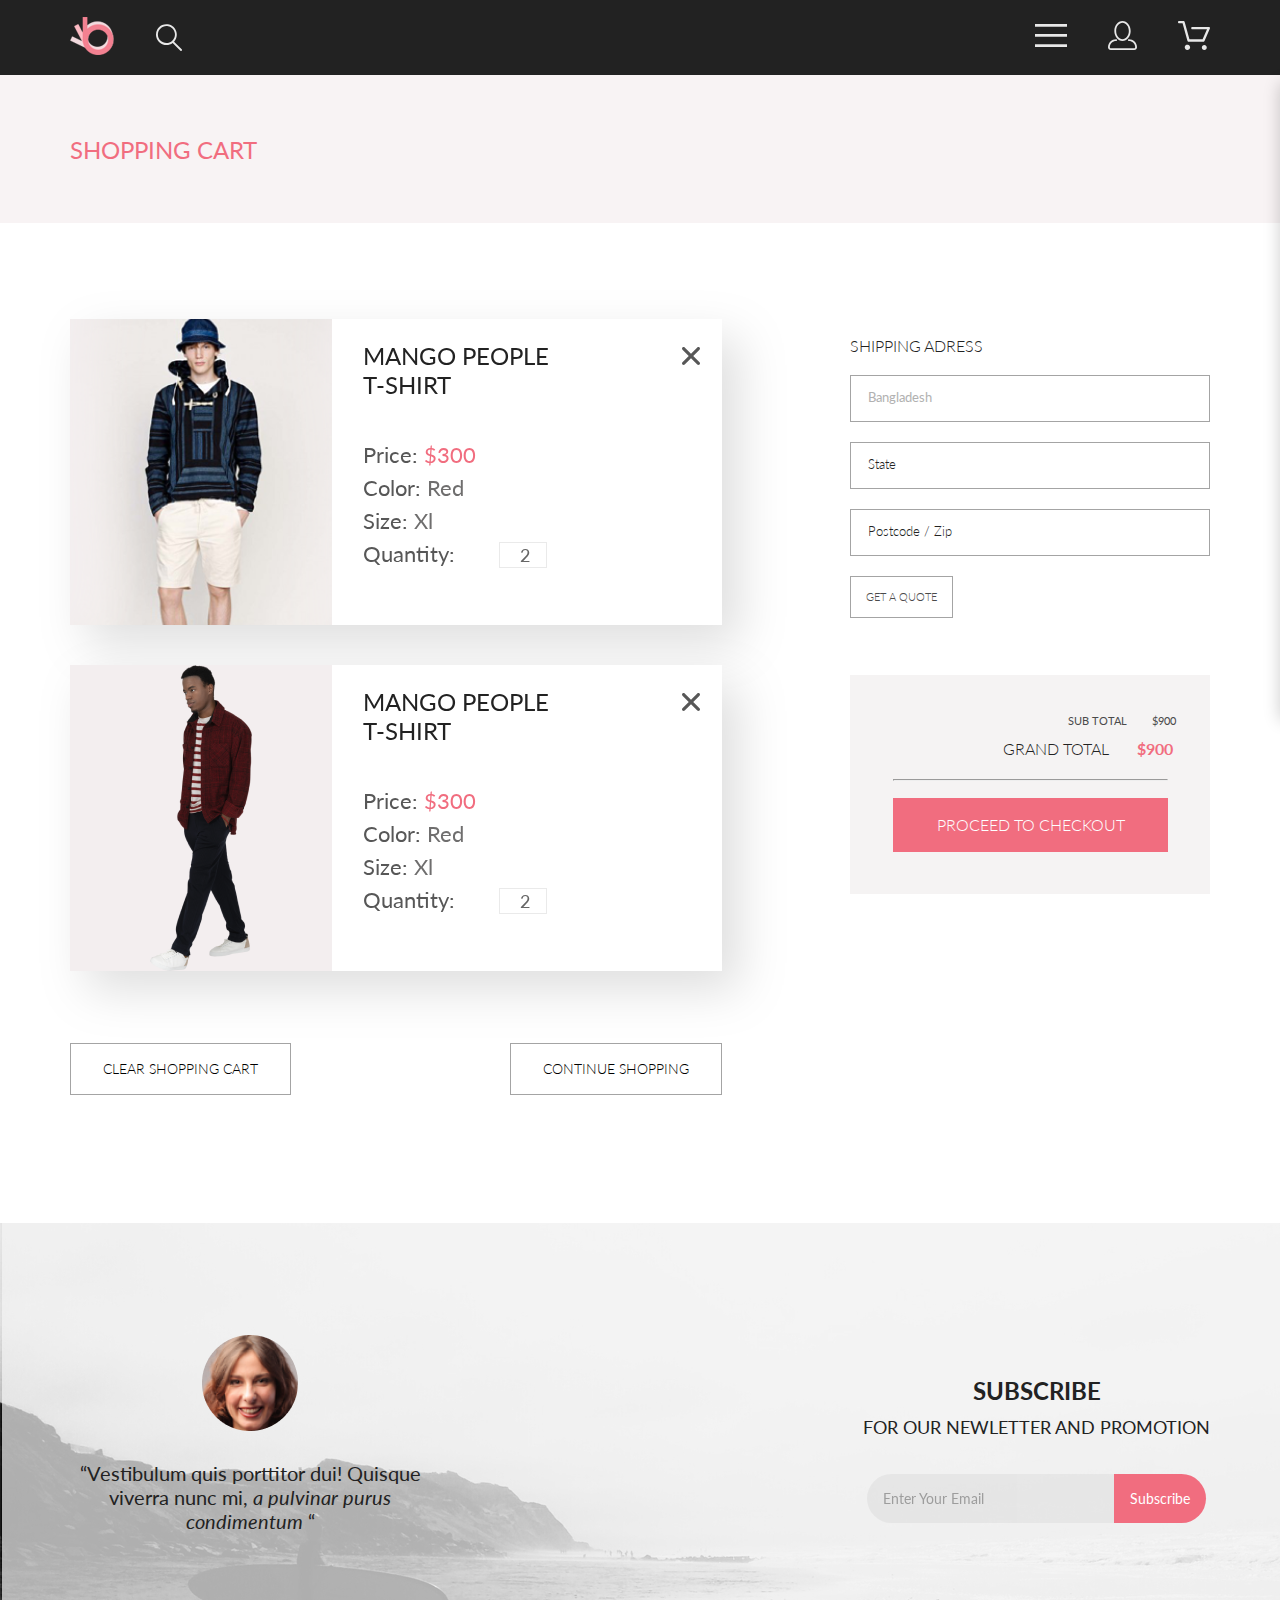
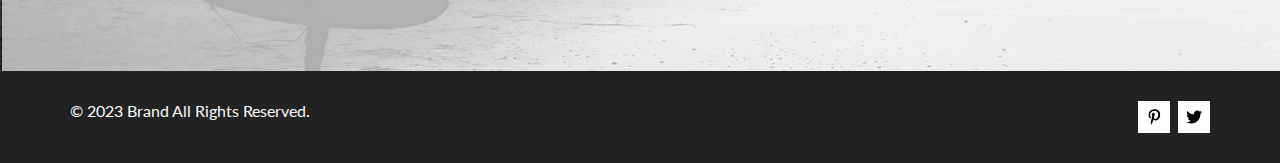
==== commit 99090400: "Update cart.html" ====
--- a/cart.html
+++ b/cart.html
@@ -279,7 +279,7 @@
                     </div>
                 </section>
                 <section>
-                    <div class="contacts">
+                    <div class="contacts center">
                         <p class="copyright_text">© 2023  Brand  All Rights Reserved.</p>
                         <div class="social_nets_bar">
                             <div class="social_net_item">
